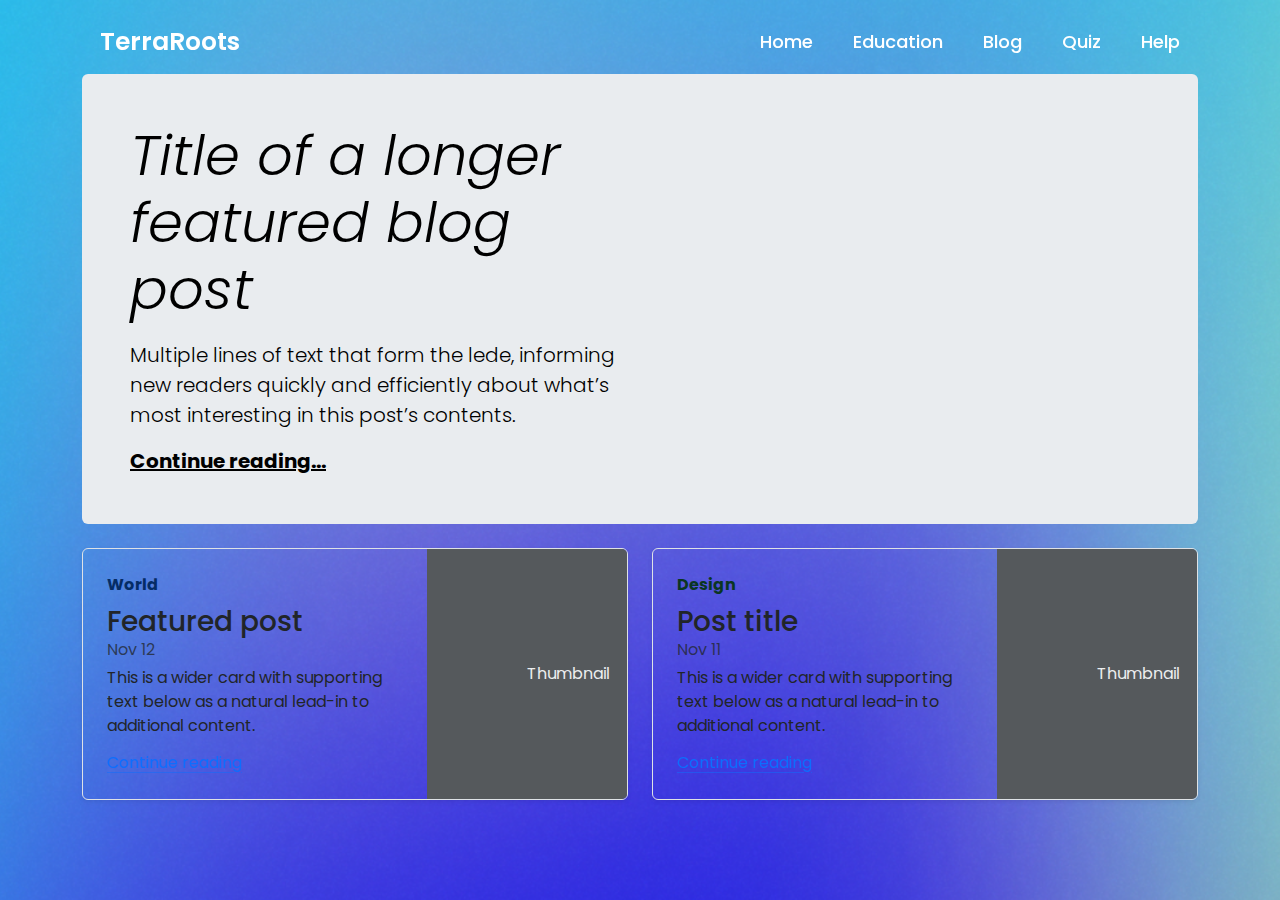
==== public/blog.html @ dcba105f "Foundation stone" ====
<!DOCTYPE html>
<html lang="en">
<head>
    <meta charset="UTF-8">
    <meta name="viewport" content="width=device-width, initial-scale=1.0">
    <title>Blog</title>
    <link rel="stylesheet" href="../styles.css">
    <link href="https://cdn.jsdelivr.net/npm/bootstrap@5.3.3/dist/css/bootstrap.min.css" rel="stylesheet" integrity="sha384-QWTKZyjpPEjISv5WaRU9OFeRpok6YctnYmDr5pNlyT2bRjXh0JMhjY6hW+ALEwIH" crossorigin="anonymous">
</head>
<body>

    <header class="header">
        <a href="../index.html" class="logo">TerraRoots</a>
    
        <nav class="navbar">
          <a href="./public/history.html">Home</a>
            <a href="./public/geo.html">Education</a>
            <a href="./public/blog.html">Blog</a>
            <a href="./public/dp.html">Quiz</a>
            <a href="./public/dp.html">Help</a>
          
        </nav>
        <img class="menu" src="./images/menu.png" alt="">
    
        <div class="dropdown">
            <a href="./public/history.html">Home</a>
            <a href="./public/geo.html">Education</a>
            <a href="./public/eco.html">Blog</a>
            <a href="./public/dp.html">Quiz</a>
            <a href="./public/dp.html">Help</a>
        </div>
      </header>
<div style="display: inline-block; height: 10px; width: fit-content;"></div>
    <main class="container">
        <div class="p-4 p-md-5 mb-4 rounded text-body-emphasis bg-body-secondary">
          <div class="col-lg-6 px-0">
            <h1 class="display-4 fst-italic">Title of a longer featured blog post</h1>
            <p class="lead my-3">Multiple lines of text that form the lede, informing new readers quickly and efficiently about what’s most interesting in this post’s contents.</p>
            <p class="lead mb-0"><a href="#" class="text-body-emphasis fw-bold">Continue reading...</a></p>
          </div>
        </div>
      
        <div class="row mb-2">
          <div class="col-md-6">
            <div class="row g-0 border rounded overflow-hidden flex-md-row mb-4 shadow-sm h-md-250 position-relative">
              <div class="col p-4 d-flex flex-column position-static">
                <strong class="d-inline-block mb-2 text-primary-emphasis">World</strong>
                <h3 class="mb-0">Featured post</h3>
                <div class="mb-1 text-body-secondary">Nov 12</div>
                <p class="card-text mb-auto">This is a wider card with supporting text below as a natural lead-in to additional content.</p>
                <a href="#" class="icon-link gap-1 icon-link-hover stretched-link">
                  Continue reading
                  <svg class="bi"><use xlink:href="#chevron-right"></use></svg>
                </a>
              </div>
              <div class="col-auto d-none d-lg-block">
                <svg class="bd-placeholder-img" width="200" height="250" xmlns="http://www.w3.org/2000/svg" role="img" aria-label="Placeholder: Thumbnail" preserveAspectRatio="xMidYMid slice" focusable="false"><title>Placeholder</title><rect width="100%" height="100%" fill="#55595c"></rect><text x="50%" y="50%" fill="#eceeef" dy=".3em">Thumbnail</text></svg>
              </div>
            </div>
          </div>
          <div class="col-md-6">
            <div class="row g-0 border rounded overflow-hidden flex-md-row mb-4 shadow-sm h-md-250 position-relative">
              <div class="col p-4 d-flex flex-column position-static">
                <strong class="d-inline-block mb-2 text-success-emphasis">Design</strong>
                <h3 class="mb-0">Post title</h3>
                <div class="mb-1 text-body-secondary">Nov 11</div>
                <p class="mb-auto">This is a wider card with supporting text below as a natural lead-in to additional content.</p>
                <a href="#" class="icon-link gap-1 icon-link-hover stretched-link">
                  Continue reading
                  <svg class="bi"><use xlink:href="#chevron-right"></use></svg>
                </a>
              </div>
              <div class="col-auto d-none d-lg-block">
                <svg class="bd-placeholder-img" width="200" height="250" xmlns="http://www.w3.org/2000/svg" role="img" aria-label="Placeholder: Thumbnail" preserveAspectRatio="xMidYMid slice" focusable="false"><title>Placeholder</title><rect width="100%" height="100%" fill="#55595c"></rect><text x="50%" y="50%" fill="#eceeef" dy=".3em">Thumbnail</text></svg>
              </div>
            </div>
          </div>
        </div>
      
        <div class="row g-5">
          <div class="col-md-8">
            <h3 class="pb-4 mb-4 fst-italic border-bottom">
              From the Firehose
            </h3>
      
            <article class="blog-post">
              <h2 class="display-5 link-body-emphasis mb-1">Sample blog post</h2>
              <p class="blog-post-meta">January 1, 2021 by <a href="#">Mark</a></p>
      
              <p>This blog post shows a few different types of content that’s supported and styled with Bootstrap. Basic typography, lists, tables, images, code, and more are all supported as expected.</p>
              <hr>
              <p>This is some additional paragraph placeholder content. It has been written to fill the available space and show how a longer snippet of text affects the surrounding content. We'll repeat it often to keep the demonstration flowing, so be on the lookout for this exact same string of text.</p>
              <h2>Blockquotes</h2>
              <p>This is an example blockquote in action:</p>
              <blockquote class="blockquote">
                <p>Quoted text goes here.</p>
              </blockquote>
              <p>This is some additional paragraph placeholder content. It has been written to fill the available space and show how a longer snippet of text affects the surrounding content. We'll repeat it often to keep the demonstration flowing, so be on the lookout for this exact same string of text.</p>
              <h3>Example lists</h3>
              <p>This is some additional paragraph placeholder content. It's a slightly shorter version of the other highly repetitive body text used throughout. This is an example unordered list:</p>
              <ul>
                <li>First list item</li>
                <li>Second list item with a longer description</li>
                <li>Third list item to close it out</li>
              </ul>
              <p>And this is an ordered list:</p>
              <ol>
                <li>First list item</li>
                <li>Second list item with a longer description</li>
                <li>Third list item to close it out</li>
              </ol>
              <p>And this is a definition list:</p>
              <dl>
                <dt>HyperText Markup Language (HTML)</dt>
                <dd>The language used to describe and define the content of a Web page</dd>
                <dt>Cascading Style Sheets (CSS)</dt>
                <dd>Used to describe the appearance of Web content</dd>
                <dt>JavaScript (JS)</dt>
                <dd>The programming language used to build advanced Web sites and applications</dd>
              </dl>
              <h2>Inline HTML elements</h2>
              <p>HTML defines a long list of available inline tags, a complete list of which can be found on the <a href="https://developer.mozilla.org/en-US/docs/Web/HTML/Element">Mozilla Developer Network</a>.</p>
              <ul>
                <li><strong>To bold text</strong>, use <code class="language-plaintext highlighter-rouge">&lt;strong&gt;</code>.</li>
                <li><em>To italicize text</em>, use <code class="language-plaintext highlighter-rouge">&lt;em&gt;</code>.</li>
                <li>Abbreviations, like <abbr title="HyperText Markup Language">HTML</abbr> should use <code class="language-plaintext highlighter-rouge">&lt;abbr&gt;</code>, with an optional <code class="language-plaintext highlighter-rouge">title</code> attribute for the full phrase.</li>
                <li>Citations, like <cite>— Mark Otto</cite>, should use <code class="language-plaintext highlighter-rouge">&lt;cite&gt;</code>.</li>
                <li><del>Deleted</del> text should use <code class="language-plaintext highlighter-rouge">&lt;del&gt;</code> and <ins>inserted</ins> text should use <code class="language-plaintext highlighter-rouge">&lt;ins&gt;</code>.</li>
                <li>Superscript <sup>text</sup> uses <code class="language-plaintext highlighter-rouge">&lt;sup&gt;</code> and subscript <sub>text</sub> uses <code class="language-plaintext highlighter-rouge">&lt;sub&gt;</code>.</li>
              </ul>
              <p>Most of these elements are styled by browsers with few modifications on our part.</p>
              <h2>Heading</h2>
              <p>This is some additional paragraph placeholder content. It has been written to fill the available space and show how a longer snippet of text affects the surrounding content. We'll repeat it often to keep the demonstration flowing, so be on the lookout for this exact same string of text.</p>
              <h3>Sub-heading</h3>
              <p>This is some additional paragraph placeholder content. It has been written to fill the available space and show how a longer snippet of text affects the surrounding content. We'll repeat it often to keep the demonstration flowing, so be on the lookout for this exact same string of text.</p>
              <pre><code>Example code block</code></pre>
              <p>This is some additional paragraph placeholder content. It's a slightly shorter version of the other highly repetitive body text used throughout.</p>
            </article>
      
            <article class="blog-post">
              <h2 class="display-5 link-body-emphasis mb-1">Another blog post</h2>
              <p class="blog-post-meta">December 23, 2020 by <a href="#">Jacob</a></p>
      
              <p>This is some additional paragraph placeholder content. It has been written to fill the available space and show how a longer snippet of text affects the surrounding content. We'll repeat it often to keep the demonstration flowing, so be on the lookout for this exact same string of text.</p>
              <blockquote>
                <p>Longer quote goes here, maybe with some <strong>emphasized text</strong> in the middle of it.</p>
              </blockquote>
              <p>This is some additional paragraph placeholder content. It has been written to fill the available space and show how a longer snippet of text affects the surrounding content. We'll repeat it often to keep the demonstration flowing, so be on the lookout for this exact same string of text.</p>
              <h3>Example table</h3>
              <p>And don't forget about tables in these posts:</p>
              <table class="table">
                <thead>
                  <tr>
                    <th>Name</th>
                    <th>Upvotes</th>
                    <th>Downvotes</th>
                  </tr>
                </thead>
                <tbody>
                  <tr>
                    <td>Alice</td>
                    <td>10</td>
                    <td>11</td>
                  </tr>
                  <tr>
                    <td>Bob</td>
                    <td>4</td>
                    <td>3</td>
                  </tr>
                  <tr>
                    <td>Charlie</td>
                    <td>7</td>
                    <td>9</td>
                  </tr>
                </tbody>
                <tfoot>
                  <tr>
                    <td>Totals</td>
                    <td>21</td>
                    <td>23</td>
                  </tr>
                </tfoot>
              </table>
      
              <p>This is some additional paragraph placeholder content. It's a slightly shorter version of the other highly repetitive body text used throughout.</p>
            </article>
      
            <article class="blog-post">
              <h2 class="display-5 link-body-emphasis mb-1">New feature</h2>
              <p class="blog-post-meta">December 14, 2020 by <a href="#">Chris</a></p>
      
              <p>This is some additional paragraph placeholder content. It has been written to fill the available space and show how a longer snippet of text affects the surrounding content. We'll repeat it often to keep the demonstration flowing, so be on the lookout for this exact same string of text.</p>
              <ul>
                <li>First list item</li>
                <li>Second list item with a longer description</li>
                <li>Third list item to close it out</li>
              </ul>
              <p>This is some additional paragraph placeholder content. It's a slightly shorter version of the other highly repetitive body text used throughout.</p>
            </article>
      
            <nav class="blog-pagination" aria-label="Pagination">
              <a class="btn btn-outline-primary rounded-pill" href="#">Older</a>
              <a class="btn btn-outline-secondary rounded-pill disabled" aria-disabled="true">Newer</a>
            </nav>
      
          </div>
      
          <div class="col-md-4">
            <div class="position-sticky" style="top: 2rem;">
              <div class="p-4 mb-3 bg-body-tertiary rounded">
                <h4 class="fst-italic">About</h4>
                <p class="mb-0">Customize this section to tell your visitors a little bit about your publication, writers, content, or something else entirely. Totally up to you.</p>
              </div>
      
              <div>
                <h4 class="fst-italic">Recent posts</h4>
                <ul class="list-unstyled">
                  <li>
                    <a class="d-flex flex-column flex-lg-row gap-3 align-items-start align-items-lg-center py-3 link-body-emphasis text-decoration-none border-top" href="#">
                      <svg class="bd-placeholder-img" width="100%" height="96" xmlns="http://www.w3.org/2000/svg" aria-hidden="true" preserveAspectRatio="xMidYMid slice" focusable="false"><rect width="100%" height="100%" fill="#777"></rect></svg>
                      <div class="col-lg-8">
                        <h6 class="mb-0">Example blog post title</h6>
                        <small class="text-body-secondary">January 15, 2024</small>
                      </div>
                    </a>
                  </li>
                  <li>
                    <a class="d-flex flex-column flex-lg-row gap-3 align-items-start align-items-lg-center py-3 link-body-emphasis text-decoration-none border-top" href="#">
                      <svg class="bd-placeholder-img" width="100%" height="96" xmlns="http://www.w3.org/2000/svg" aria-hidden="true" preserveAspectRatio="xMidYMid slice" focusable="false"><rect width="100%" height="100%" fill="#777"></rect></svg>
                      <div class="col-lg-8">
                        <h6 class="mb-0">This is another blog post title</h6>
                        <small class="text-body-secondary">January 14, 2024</small>
                      </div>
                    </a>
                  </li>
                  <li>
                    <a class="d-flex flex-column flex-lg-row gap-3 align-items-start align-items-lg-center py-3 link-body-emphasis text-decoration-none border-top" href="#">
                      <svg class="bd-placeholder-img" width="100%" height="96" xmlns="http://www.w3.org/2000/svg" aria-hidden="true" preserveAspectRatio="xMidYMid slice" focusable="false"><rect width="100%" height="100%" fill="#777"></rect></svg>
                      <div class="col-lg-8">
                        <h6 class="mb-0">Longer blog post title: This one has multiple lines!</h6>
                        <small class="text-body-secondary">January 13, 2024</small>
                      </div>
                    </a>
                  </li>
                </ul>
              </div>
      
              <div class="p-4">
                <h4 class="fst-italic">Archives</h4>
                <ol class="list-unstyled mb-0">
                  <li><a href="#">March 2021</a></li>
                  <li><a href="#">February 2021</a></li>
                  <li><a href="#">January 2021</a></li>
                  <li><a href="#">December 2020</a></li>
                  <li><a href="#">November 2020</a></li>
                  <li><a href="#">October 2020</a></li>
                  <li><a href="#">September 2020</a></li>
                  <li><a href="#">August 2020</a></li>
                  <li><a href="#">July 2020</a></li>
                  <li><a href="#">June 2020</a></li>
                  <li><a href="#">May 2020</a></li>
                  <li><a href="#">April 2020</a></li>
                </ol>
              </div>
      
              <div class="p-4">
                <h4 class="fst-italic">Elsewhere</h4>
                <ol class="list-unstyled">
                  <li><a href="#">GitHub</a></li>
                  <li><a href="#">Twitter</a></li>
                  <li><a href="#">Facebook</a></li>
                </ol>
              </div>
            </div>
          </div>
        </div>
      
      </main>

      <script src="https://cdn.jsdelivr.net/npm/bootstrap@5.3.3/dist/js/bootstrap.bundle.min.js" integrity="sha384-YvpcrYf0tY3lHB60NNkmXc5s9fDVZLESaAA55NDzOxhy9GkcIdslK1eN7N6jIeHz" crossorigin="anonymous"></script>
    
</body>
</html>
---- styles.css ----
@import url('https://fonts.googleapis.com/css2?family=Poppins:wght@600&display=swap');


*{
    margin: 0;
    padding: 0;
    box-sizing: border-box;
    font-family: "Poppins", sans-serif;
}

body{
    min-height: 100vh;
    background: url('./images/home.png') no-repeat;
    background-size: cover;
    background-position: center;
}

.header{
    position: fixed;
    top: 0;
    left: 0;
    width: 100%;
    padding: 20px 100px;
    background: transparent;
    display: flex;
    justify-content: space-between;
    align-items: center;
    z-index: 100;
    border-bottom-left-radius: 10px;
    border-bottom-right-radius: 10px;
}

.logo{
    font-family: "Poppins", sans-serif;
    font-weight: 600;
    font-size: 25px;
    color: white;
    text-decoration: none;
    margin-left: 0;
}

.navbar a{
    position: relative;
    font-size: 18px;
    color: white;
    font-weight: 500;
    text-decoration: none;
    margin-left: 40px;
}

.navbar a::before{
    content: '';
    position: absolute;
    top: 100%;
    left: 0;
    width: 0;
    height: 2px;
    background: white;
    transition: .3s;
}

.navbar a:hover::before{
    width: 100%;
}

.menu{
    width: 50px;
    margin-right: -30px;
    display: none;
    cursor: pointer;
}

.dropdown{
    display: none;
    position: absolute;
    right: 2rem;
    top: 70px;
    height: 0;
    width: 250px;
    background: rgba(255, 255, 255, 0.123);
    border-radius: 15px;
    backdrop-filter: blur(15px);
    overflow: hidden;
    transition: height .2s cubic-bezier(0.175, 0.885, 0.32, 1.275);
}
.dropdown.open{
    height: 150px;
}

.dropdown a{
    display: block;
    position: relative;
    font-size: 18px;
    color: white;
    font-weight: 500;
    text-decoration: none;
    margin-right: 20px;
    margin-top: 3px;
    margin-bottom: 3px;
    text-align: right;
}


/* Responsiveness */

@media (max-width: 1040px){
    .navbar a{
        display: none;
    }
    .logo{
        margin-left: 0px;
    }
    .menu{
        display: flex;
    }
    .dropdown{
        display: block;
    }

}

.container{
    scroll-snap-type: y mandatory;
    overflow-y: scroll;
    height: 84vh;
    overflow: auto; /* Allows scrolling */
    scrollbar-width: none; /* For Firefox */
    margin-top: 50px;
    position: relative;
}

section{
    height: 84vh;
    display: flex;
    scroll-snap-align: start;
    overflow: auto; /* Allows scrolling */
}
.HeroSec{
    justify-content: center;
    align-items: center;
}

body::-webkit-scrollbar {
    display: none; /* For Chrome, Safari, and Opera */
}

.earth{
    height: 100%;
    width: fit-content;
    position: absolute;
}
.textOverlay {
    position: absolute;
    top: 50%;
    left: 50%;
    transform: translate(-50%, -50%);
    text-align: center;
    font-size: 40px;
    color: white;
}
.heroTitle{
    background-color: rgba(0, 0, 0, 0.5); /* Optional: Add background color with transparency for better readability */
    border-radius: 5px; /* Optional: Rounded corners */
}

.features{
    color: white;
    font-size: 30px;
    display: block;
}

.experts{
    margin-top: 20px;
    display: flex;
    justify-content: center;
}

.transparent {
    background-color: transparent;
}

.opaque {
    background-color: rgba(0, 0, 0, 0.788);
}
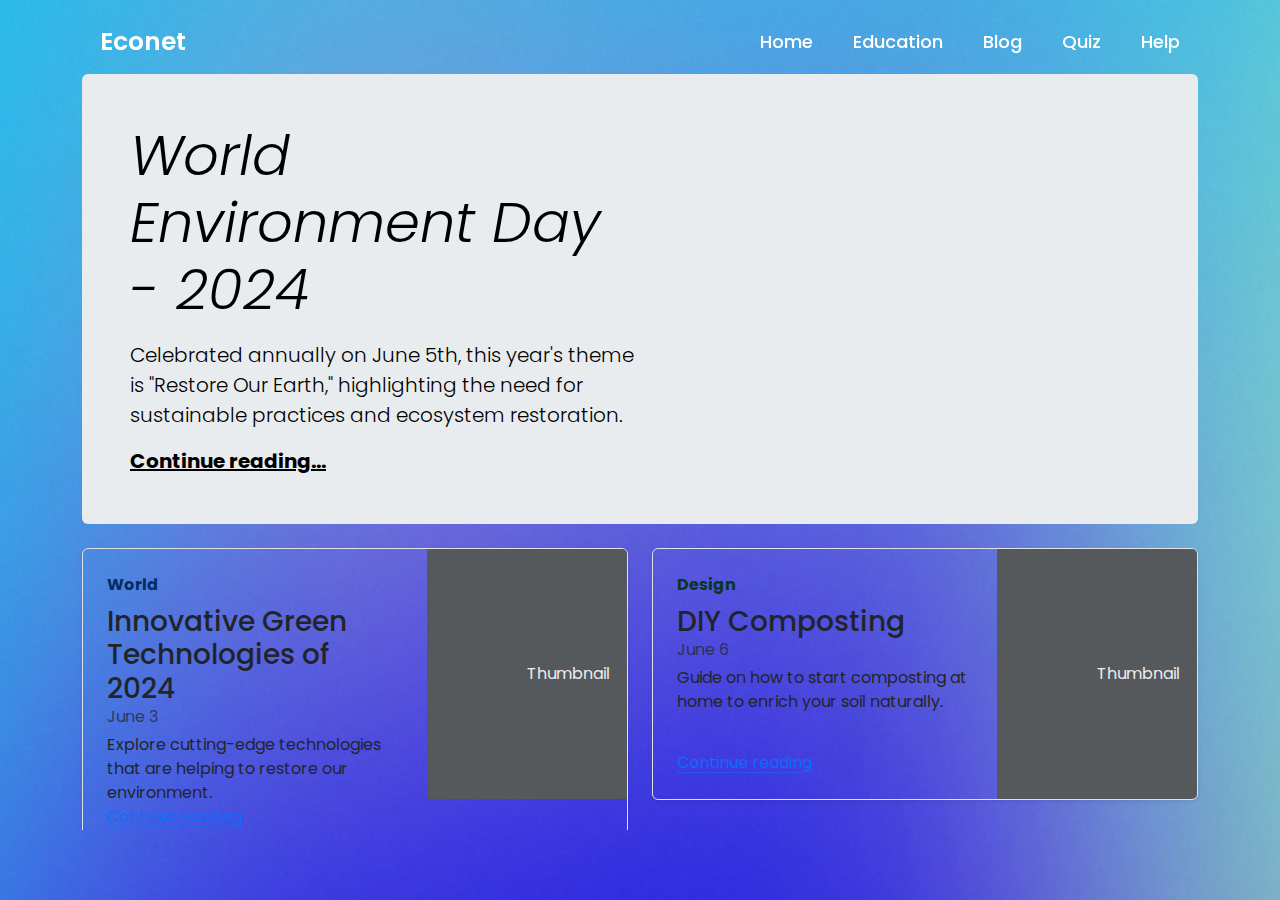
==== commit eb40c035: "major changes" ====
--- a/public/blog.html
+++ b/public/blog.html
@@ -9,15 +9,15 @@
 </head>
 <body>
 
-    <header class="header">
-        <a href="../index.html" class="logo">TerraRoots</a>
-    
-        <nav class="navbar">
-          <a href="./public/history.html">Home</a>
-            <a href="./public/geo.html">Education</a>
-            <a href="./public/blog.html">Blog</a>
-            <a href="./public/dp.html">Quiz</a>
-            <a href="./public/dp.html">Help</a>
+  <header class="header">
+    <a href="../index.html" class="logo">Econet</a>
+
+    <nav class="navbar">
+      <a href="./home.html">Home</a>
+        <a href="./education.html">Education</a>
+        <a href="./blog.html">Blog</a>
+        <a href="#">Quiz</a>
+        <a href="#">Help</a>
           
         </nav>
         <img class="menu" src="./images/menu.png" alt="">
@@ -34,8 +34,8 @@
     <main class="container">
         <div class="p-4 p-md-5 mb-4 rounded text-body-emphasis bg-body-secondary">
           <div class="col-lg-6 px-0">
-            <h1 class="display-4 fst-italic">Title of a longer featured blog post</h1>
-            <p class="lead my-3">Multiple lines of text that form the lede, informing new readers quickly and efficiently about what’s most interesting in this post’s contents.</p>
+            <h1 class="display-4 fst-italic">World Environment Day - 2024</h1>
+            <p class="lead my-3">Celebrated annually on June 5th,  this year's theme is "Restore Our Earth," highlighting the need for sustainable practices and ecosystem restoration.</p>
             <p class="lead mb-0"><a href="#" class="text-body-emphasis fw-bold">Continue reading...</a></p>
           </div>
         </div>
@@ -45,9 +45,9 @@
             <div class="row g-0 border rounded overflow-hidden flex-md-row mb-4 shadow-sm h-md-250 position-relative">
               <div class="col p-4 d-flex flex-column position-static">
                 <strong class="d-inline-block mb-2 text-primary-emphasis">World</strong>
-                <h3 class="mb-0">Featured post</h3>
-                <div class="mb-1 text-body-secondary">Nov 12</div>
-                <p class="card-text mb-auto">This is a wider card with supporting text below as a natural lead-in to additional content.</p>
+                <h3 class="mb-0">Innovative Green Technologies of 2024</h3>
+                <div class="mb-1 text-body-secondary">June 3</div>
+                <p class="card-text mb-auto">Explore cutting-edge technologies that are helping to restore our environment.</p>
                 <a href="#" class="icon-link gap-1 icon-link-hover stretched-link">
                   Continue reading
                   <svg class="bi"><use xlink:href="#chevron-right"></use></svg>
@@ -62,9 +62,9 @@
             <div class="row g-0 border rounded overflow-hidden flex-md-row mb-4 shadow-sm h-md-250 position-relative">
               <div class="col p-4 d-flex flex-column position-static">
                 <strong class="d-inline-block mb-2 text-success-emphasis">Design</strong>
-                <h3 class="mb-0">Post title</h3>
-                <div class="mb-1 text-body-secondary">Nov 11</div>
-                <p class="mb-auto">This is a wider card with supporting text below as a natural lead-in to additional content.</p>
+                <h3 class="mb-0">DIY Composting</h3>
+                <div class="mb-1 text-body-secondary">June 6</div>
+                <p class="mb-auto">Guide on how to start composting at home to enrich your soil naturally.</p>
                 <a href="#" class="icon-link gap-1 icon-link-hover stretched-link">
                   Continue reading
                   <svg class="bi"><use xlink:href="#chevron-right"></use></svg>
@@ -84,119 +84,115 @@
             </h3>
       
             <article class="blog-post">
-              <h2 class="display-5 link-body-emphasis mb-1">Sample blog post</h2>
+              <h2 class="display-5 link-body-emphasis mb-1">Our Land, Our Future</h2>
               <p class="blog-post-meta">January 1, 2021 by <a href="#">Mark</a></p>
-      
-              <p>This blog post shows a few different types of content that’s supported and styled with Bootstrap. Basic typography, lists, tables, images, code, and more are all supported as expected.</p>
+              
+              <p>The Vital Role of Soil Health in Securing Tomorrow</p>
               <hr>
-              <p>This is some additional paragraph placeholder content. It has been written to fill the available space and show how a longer snippet of text affects the surrounding content. We'll repeat it often to keep the demonstration flowing, so be on the lookout for this exact same string of text.</p>
-              <h2>Blockquotes</h2>
-              <p>This is an example blockquote in action:</p>
-              <blockquote class="blockquote">
-                <p>Quoted text goes here.</p>
+              <p>As we celebrate World Environment Day, it's crucial to reflect on the theme "Restore Our Earth." Central to this mission is recognizing the fundamental role that soil health plays in securing a sustainable and thriving future for our planet. Our land is not just the ground beneath our feet; it is the foundation of our ecosystems, agriculture, and ultimately, our survival. Hence, "Our Land, Our Future" serves as a poignant reminder of our responsibility to restore and maintain soil health for future generations.</p>
+              <h2>Understanding Soil Health</h2>
+              <p>Healthy soil is teeming with life. It is a complex ecosystem composed of minerals, organic matter, water, air, and a vast array of organisms, from bacteria and fungi to insects and earthworms. This dynamic mix supports plant growth, stores carbon, filters water, and provides the foundation for biodiversity. When soil is healthy, it can better withstand the impacts of climate change, such as extreme weather events, and continue to support agricultural productivity.</p>
+              <h2>The Threats to Our Soil</h2>
+              <p>Unfortunately, soil health is under threat from a variety of human activities. Industrial agriculture, deforestation, urbanization, and pollution have led to widespread soil degradation. This degradation manifests as erosion, loss of organic matter, compaction, and contamination, which collectively reduce the soil's ability to perform its essential functions.</p>
+              <h2>The Importance of Soil Restoration</h2>
+              <p>Restoring soil health is critical for several reasons:</p>
+              <ul>
+                <li><strong>Food Security:</strong> Healthy soil is the cornerstone of sustainable agriculture. It supports higher crop yields and reduces the need for chemical fertilizers and pesticides, which can harm the environment.</li>
+                <li><strong>Climate Change Mitigation:</strong> Soil acts as a significant carbon sink. By adopting practices that enhance soil health, such as no-till farming and cover cropping, we can sequester carbon and help mitigate the impacts of climate change.</li>
+                <li><strong>Water Management:</strong> Healthy soil improves water infiltration and retention, reducing the risk of floods and droughts. It also filters pollutants, ensuring cleaner water supplies.</li>
+                <li><strong>Biodiversity:</strong> Soil is a habitat for countless organisms, and healthy soil supports plant diversity, which in turn supports broader ecosystem diversity.</li>
+              </ul>
+              <h2>How You Can Help Restore Our Land</h2>
+              <p>There are several ways you can contribute to soil restoration:</p>
+              <ul>
+                <li><strong>Composting:</strong> Start composting kitchen and garden waste. Compost adds vital organic matter to the soil, improving its structure and fertility.</li>
+                <li><strong>Plant Cover Crops:</strong> If you have a garden, consider planting cover crops during the off-season. These plants protect the soil from erosion, add organic matter, and improve soil health.</li>
+                <li><strong>Reduce Chemical Use:</strong> Limit the use of chemical fertilizers and pesticides. Opt for organic alternatives that support soil health.</li>
+                <li><strong>Practice No-Till Gardening:</strong> No-till methods preserve soil structure and protect the myriad organisms that live in the soil.</li>
+                <li><strong>Support Sustainable Agriculture:</strong> Purchase food from local farmers who use sustainable practices. This supports the broader adoption of soil-friendly agricultural techniques.</li>
+                <li><strong>Educate and Advocate:</strong> Raise awareness about the importance of soil health in your community. Advocate for policies that support sustainable land use and soil conservation.</li>
+              </ul>
+              <h2>A Collective Responsibility</h2>
+              <p>Restoring our soil is not just a task for farmers and scientists; it is a collective responsibility that requires action from all sectors of society. Governments, businesses, communities, and individuals must work together to implement and support soil-friendly practices.</p>
+              <h2>Conclusion</h2>
+              <p>On this World Environment Day, let's commit to protecting and restoring our land for the sake of our future. Healthy soil is the bedrock of a healthy planet, and by prioritizing soil health, we can ensure that our land remains fertile and productive for generations to come.</p>
+              <p>Remember, our land is our future. By nurturing it today, we are securing a better tomorrow for all. Let's make "Restore Our Earth" not just a theme but a call to action that resonates through every aspect of our lives.</p>
+            </article>
+            
+      
+            <article class="blog-post">
+              <h2 class="display-5 link-body-emphasis mb-1">The Hidden World Beneath Our Feet: Exploring Soil Microorganisms</h2>
+              <p class="blog-post-meta">June 21, 2024 by <a href="#">ChatGPT</a></p>
+            
+              <p>Soil, often overlooked, harbors a bustling community of microorganisms that play a crucial role in ecosystem health. These tiny organisms, including bacteria, fungi, and archaea, form intricate networks underground that support plant growth and nutrient cycling. As we delve deeper into understanding soil microbiology, we uncover a world teeming with life and interconnectedness.</p>
+              
+              <blockquote>
+                <p>“The diversity of soil microorganisms is astounding. Each gram of soil can contain thousands of different species, all working together in a complex web of interactions.”</p>
               </blockquote>
-              <p>This is some additional paragraph placeholder content. It has been written to fill the available space and show how a longer snippet of text affects the surrounding content. We'll repeat it often to keep the demonstration flowing, so be on the lookout for this exact same string of text.</p>
-              <h3>Example lists</h3>
-              <p>This is some additional paragraph placeholder content. It's a slightly shorter version of the other highly repetitive body text used throughout. This is an example unordered list:</p>
-              <ul>
-                <li>First list item</li>
-                <li>Second list item with a longer description</li>
-                <li>Third list item to close it out</li>
-              </ul>
-              <p>And this is an ordered list:</p>
-              <ol>
-                <li>First list item</li>
-                <li>Second list item with a longer description</li>
-                <li>Third list item to close it out</li>
-              </ol>
-              <p>And this is a definition list:</p>
-              <dl>
-                <dt>HyperText Markup Language (HTML)</dt>
-                <dd>The language used to describe and define the content of a Web page</dd>
-                <dt>Cascading Style Sheets (CSS)</dt>
-                <dd>Used to describe the appearance of Web content</dd>
-                <dt>JavaScript (JS)</dt>
-                <dd>The programming language used to build advanced Web sites and applications</dd>
-              </dl>
-              <h2>Inline HTML elements</h2>
-              <p>HTML defines a long list of available inline tags, a complete list of which can be found on the <a href="https://developer.mozilla.org/en-US/docs/Web/HTML/Element">Mozilla Developer Network</a>.</p>
-              <ul>
-                <li><strong>To bold text</strong>, use <code class="language-plaintext highlighter-rouge">&lt;strong&gt;</code>.</li>
-                <li><em>To italicize text</em>, use <code class="language-plaintext highlighter-rouge">&lt;em&gt;</code>.</li>
-                <li>Abbreviations, like <abbr title="HyperText Markup Language">HTML</abbr> should use <code class="language-plaintext highlighter-rouge">&lt;abbr&gt;</code>, with an optional <code class="language-plaintext highlighter-rouge">title</code> attribute for the full phrase.</li>
-                <li>Citations, like <cite>— Mark Otto</cite>, should use <code class="language-plaintext highlighter-rouge">&lt;cite&gt;</code>.</li>
-                <li><del>Deleted</del> text should use <code class="language-plaintext highlighter-rouge">&lt;del&gt;</code> and <ins>inserted</ins> text should use <code class="language-plaintext highlighter-rouge">&lt;ins&gt;</code>.</li>
-                <li>Superscript <sup>text</sup> uses <code class="language-plaintext highlighter-rouge">&lt;sup&gt;</code> and subscript <sub>text</sub> uses <code class="language-plaintext highlighter-rouge">&lt;sub&gt;</code>.</li>
-              </ul>
-              <p>Most of these elements are styled by browsers with few modifications on our part.</p>
-              <h2>Heading</h2>
-              <p>This is some additional paragraph placeholder content. It has been written to fill the available space and show how a longer snippet of text affects the surrounding content. We'll repeat it often to keep the demonstration flowing, so be on the lookout for this exact same string of text.</p>
-              <h3>Sub-heading</h3>
-              <p>This is some additional paragraph placeholder content. It has been written to fill the available space and show how a longer snippet of text affects the surrounding content. We'll repeat it often to keep the demonstration flowing, so be on the lookout for this exact same string of text.</p>
-              <pre><code>Example code block</code></pre>
-              <p>This is some additional paragraph placeholder content. It's a slightly shorter version of the other highly repetitive body text used throughout.</p>
-            </article>
-      
-            <article class="blog-post">
-              <h2 class="display-5 link-body-emphasis mb-1">Another blog post</h2>
-              <p class="blog-post-meta">December 23, 2020 by <a href="#">Jacob</a></p>
-      
-              <p>This is some additional paragraph placeholder content. It has been written to fill the available space and show how a longer snippet of text affects the surrounding content. We'll repeat it often to keep the demonstration flowing, so be on the lookout for this exact same string of text.</p>
-              <blockquote>
-                <p>Longer quote goes here, maybe with some <strong>emphasized text</strong> in the middle of it.</p>
-              </blockquote>
-              <p>This is some additional paragraph placeholder content. It has been written to fill the available space and show how a longer snippet of text affects the surrounding content. We'll repeat it often to keep the demonstration flowing, so be on the lookout for this exact same string of text.</p>
-              <h3>Example table</h3>
-              <p>And don't forget about tables in these posts:</p>
+              
+              <p>Recent research has highlighted the importance of these microorganisms in maintaining soil fertility and resilience. They break down organic matter, releasing nutrients that plants can absorb, and contribute to soil structure by producing substances that bind soil particles together.</p>
+              
+              <h3>Exploring Soil Microbial Communities</h3>
+              
+              <p>Scientists use advanced techniques such as DNA sequencing and metagenomics to study soil microbial communities. These methods reveal the diversity and functional capabilities of microorganisms in different soil types and ecosystems.</p>
+              
+              <h3>Land Degradation and Conservation Efforts by some countries</h3>
+              <p>Let's explore some key findings:</p>
+              
               <table class="table">
                 <thead>
                   <tr>
-                    <th>Name</th>
-                    <th>Upvotes</th>
-                    <th>Downvotes</th>
+                    <th>Country</th>
+                    <th>Land Degradation (%)</th>
+                    <th>Conservation Efforts</th>
                   </tr>
                 </thead>
                 <tbody>
                   <tr>
-                    <td>Alice</td>
-                    <td>10</td>
-                    <td>11</td>
-                  </tr>
-                  <tr>
-                    <td>Bob</td>
-                    <td>4</td>
-                    <td>3</td>
-                  </tr>
-                  <tr>
-                    <td>Charlie</td>
-                    <td>7</td>
-                    <td>9</td>
+                    <td>India</td>
+                    <td>29%</td>
+                    <td>Implementation of watershed management programs.</td>
+                  </tr>
+                  <tr>
+                    <td>United States</td>
+                    <td>10%</td>
+                    <td>Adoption of cover cropping and rotational grazing.</td>
+                  </tr>
+                  <tr>
+                    <td>Brazil</td>
+                    <td>17%</td>
+                    <td>Expansion of agroforestry systems in Amazon regions.</td>
                   </tr>
                 </tbody>
                 <tfoot>
                   <tr>
-                    <td>Totals</td>
-                    <td>21</td>
-                    <td>23</td>
+                    <td>Total</td>
+                    <td>56%</td>
+                    <td>Global initiatives include reforestation and soil erosion control.</td>
                   </tr>
                 </tfoot>
               </table>
-      
-              <p>This is some additional paragraph placeholder content. It's a slightly shorter version of the other highly repetitive body text used throughout.</p>
+              
+            
+              <p>These findings underscore the vital role of soil microorganisms in sustaining agricultural productivity and preserving natural ecosystems. By understanding and nurturing these unseen allies, we can promote soil health and contribute to global efforts in sustainable land management.</p>
             </article>
+            
       
             <article class="blog-post">
-              <h2 class="display-5 link-body-emphasis mb-1">New feature</h2>
-              <p class="blog-post-meta">December 14, 2020 by <a href="#">Chris</a></p>
-      
-              <p>This is some additional paragraph placeholder content. It has been written to fill the available space and show how a longer snippet of text affects the surrounding content. We'll repeat it often to keep the demonstration flowing, so be on the lookout for this exact same string of text.</p>
+              <h2 class="display-5 link-body-emphasis mb-1">Conserving Biodiversity: Our Responsibility Towards the Environment</h2>
+              <p class="blog-post-meta">June 21, 2024 by <a href="#">ChatGPT</a></p>
+            
+              <p>Biodiversity, the variety of life on Earth, is fundamental to the health and stability of our planet's ecosystems. As we face unprecedented challenges like climate change and habitat destruction, conserving biodiversity has become more critical than ever. It is not just about protecting species but also about safeguarding essential ecosystem services that support human well-being.</p>
+              
               <ul>
-                <li>First list item</li>
-                <li>Second list item with a longer description</li>
-                <li>Third list item to close it out</li>
+                <li>Enhancing protected areas to preserve endangered species habitats.</li>
+                <li>Supporting sustainable agriculture practices to minimize habitat loss.</li>
+                <li>Advocating for policies that promote wildlife corridors and connectivity.</li>
               </ul>
-              <p>This is some additional paragraph placeholder content. It's a slightly shorter version of the other highly repetitive body text used throughout.</p>
+              
+              <p>Every action we take to conserve biodiversity contributes to the resilience of our natural environments and ensures a sustainable future for generations to come.</p>
             </article>
+            
       
             <nav class="blog-pagination" aria-label="Pagination">
               <a class="btn btn-outline-primary rounded-pill" href="#">Older</a>
@@ -209,41 +205,48 @@
             <div class="position-sticky" style="top: 2rem;">
               <div class="p-4 mb-3 bg-body-tertiary rounded">
                 <h4 class="fst-italic">About</h4>
-                <p class="mb-0">Customize this section to tell your visitors a little bit about your publication, writers, content, or something else entirely. Totally up to you.</p>
-              </div>
+                <p class="mb-0">Explore sustainable practices, conservation efforts, and eco-friendly lifestyles. Join us in protecting our planet for future generations.</p>
+              </div>
+                
+              
       
               <div>
-                <h4 class="fst-italic">Recent posts</h4>
+                <h4 class="fst-italic">Recent Environmental Posts</h4>
                 <ul class="list-unstyled">
                   <li>
                     <a class="d-flex flex-column flex-lg-row gap-3 align-items-start align-items-lg-center py-3 link-body-emphasis text-decoration-none border-top" href="#">
-                      <svg class="bd-placeholder-img" width="100%" height="96" xmlns="http://www.w3.org/2000/svg" aria-hidden="true" preserveAspectRatio="xMidYMid slice" focusable="false"><rect width="100%" height="100%" fill="#777"></rect></svg>
+                      <img class="bd-placeholder-img" width="100%" height="96" src="../images/urban.png" alt="Thumbnail Image" aria-hidden="true" preserveAspectRatio="xMidYMid slice" focusable="false">
                       <div class="col-lg-8">
-                        <h6 class="mb-0">Example blog post title</h6>
-                        <small class="text-body-secondary">January 15, 2024</small>
+                        <h6 class="mb-0">Restoring Urban Green Spaces: A Community Initiative</h6>
+                        <small class="text-body-secondary">June 21, 2024</small>
                       </div>
                     </a>
+                    
                   </li>
                   <li>
                     <a class="d-flex flex-column flex-lg-row gap-3 align-items-start align-items-lg-center py-3 link-body-emphasis text-decoration-none border-top" href="#">
-                      <svg class="bd-placeholder-img" width="100%" height="96" xmlns="http://www.w3.org/2000/svg" aria-hidden="true" preserveAspectRatio="xMidYMid slice" focusable="false"><rect width="100%" height="100%" fill="#777"></rect></svg>
+                      <img class="bd-placeholder-img" width="100%" height="96" src="../images/turtle.png" alt="Thumbnail Image" aria-hidden="true" preserveAspectRatio="xMidYMid slice" focusable="false">
                       <div class="col-lg-8">
-                        <h6 class="mb-0">This is another blog post title</h6>
-                        <small class="text-body-secondary">January 14, 2024</small>
+                        <h6 class="mb-0">The Impact of Plastic Pollution on Marine Ecosystems</h6>
+                        <small class="text-body-secondary">June 20, 2024</small>
                       </div>
+                    </a>
+                    
                     </a>
                   </li>
                   <li>
                     <a class="d-flex flex-column flex-lg-row gap-3 align-items-start align-items-lg-center py-3 link-body-emphasis text-decoration-none border-top" href="#">
-                      <svg class="bd-placeholder-img" width="100%" height="96" xmlns="http://www.w3.org/2000/svg" aria-hidden="true" preserveAspectRatio="xMidYMid slice" focusable="false"><rect width="100%" height="100%" fill="#777"></rect></svg>
+                      <img class="bd-placeholder-img" width="100%" height="96" src="../images/agriculture.png" alt="Thumbnail Image" aria-hidden="true" preserveAspectRatio="xMidYMid slice" focusable="false">
                       <div class="col-lg-8">
-                        <h6 class="mb-0">Longer blog post title: This one has multiple lines!</h6>
-                        <small class="text-body-secondary">January 13, 2024</small>
+                        <h6 class="mb-0">Sustainable Agriculture Practices for Climate Resilience</h6>
+                        <small class="text-body-secondary">June 19, 2024</small>
                       </div>
                     </a>
+
                   </li>
                 </ul>
               </div>
+              
       
               <div class="p-4">
                 <h4 class="fst-italic">Archives</h4>
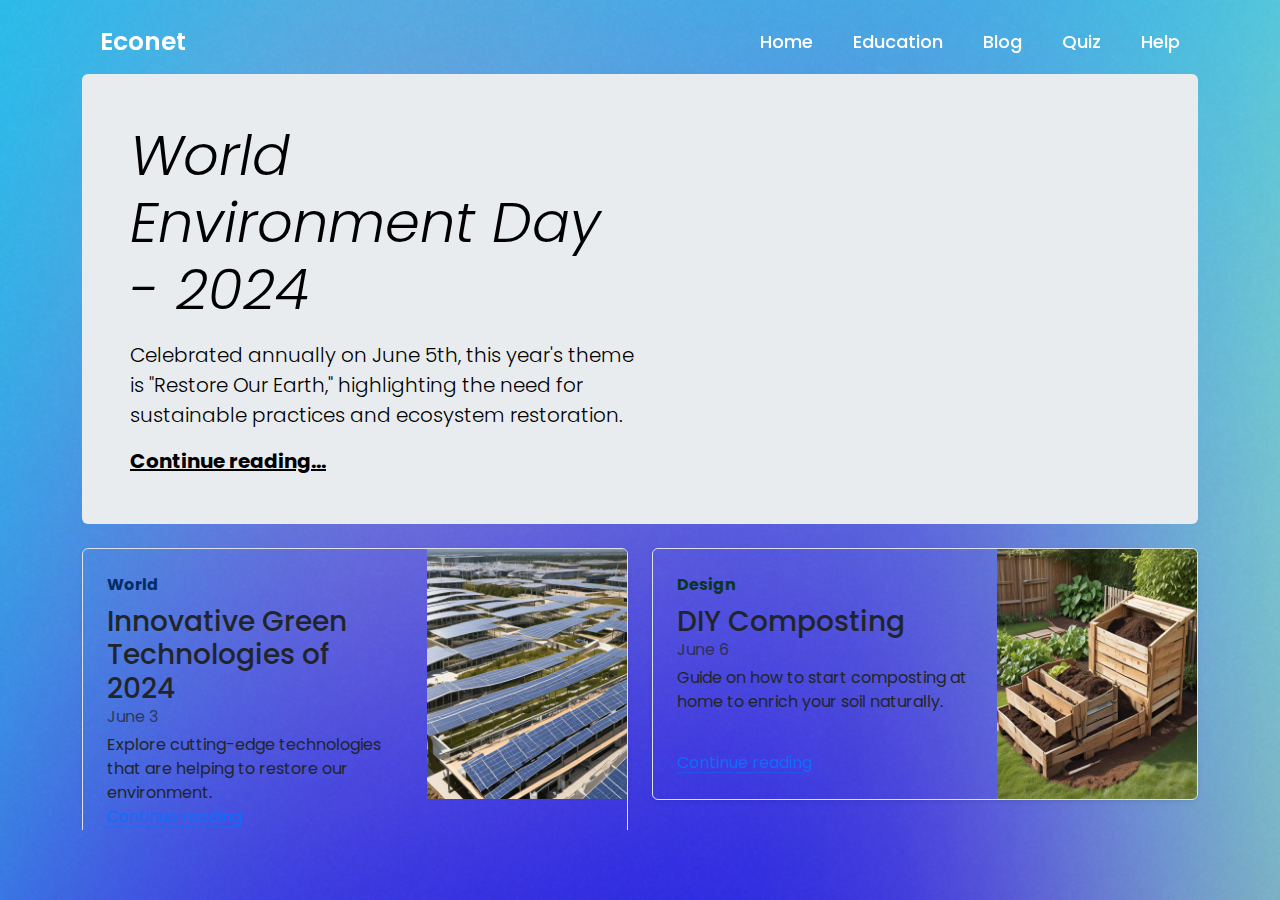
==== commit 85510812: "Major changes in proj" ====
--- a/public/blog.html
+++ b/public/blog.html
@@ -54,8 +54,7 @@
                 </a>
               </div>
               <div class="col-auto d-none d-lg-block">
-                <svg class="bd-placeholder-img" width="200" height="250" xmlns="http://www.w3.org/2000/svg" role="img" aria-label="Placeholder: Thumbnail" preserveAspectRatio="xMidYMid slice" focusable="false"><title>Placeholder</title><rect width="100%" height="100%" fill="#55595c"></rect><text x="50%" y="50%" fill="#eceeef" dy=".3em">Thumbnail</text></svg>
-              </div>
+                <img class="bd-placeholder-img" width="200" height="250" src="../images/Innovative.png" alt="Placeholder: Thumbnail" role="img" aria-label="Placeholder: Thumbnail" preserveAspectRatio="xMidYMid slice" focusable="false">              </div>
             </div>
           </div>
           <div class="col-md-6">
@@ -71,7 +70,7 @@
                 </a>
               </div>
               <div class="col-auto d-none d-lg-block">
-                <svg class="bd-placeholder-img" width="200" height="250" xmlns="http://www.w3.org/2000/svg" role="img" aria-label="Placeholder: Thumbnail" preserveAspectRatio="xMidYMid slice" focusable="false"><title>Placeholder</title><rect width="100%" height="100%" fill="#55595c"></rect><text x="50%" y="50%" fill="#eceeef" dy=".3em">Thumbnail</text></svg>
+                <img class="bd-placeholder-img" width="200" height="250" src="../images/DIY.png" alt="Placeholder: Thumbnail" role="img" aria-label="Placeholder: Thumbnail" preserveAspectRatio="xMidYMid slice" focusable="false">
               </div>
             </div>
           </div>
@@ -80,12 +79,12 @@
         <div class="row g-5">
           <div class="col-md-8">
             <h3 class="pb-4 mb-4 fst-italic border-bottom">
-              From the Firehose
+              
             </h3>
       
             <article class="blog-post">
               <h2 class="display-5 link-body-emphasis mb-1">Our Land, Our Future</h2>
-              <p class="blog-post-meta">January 1, 2021 by <a href="#">Mark</a></p>
+              <p class="blog-post-meta">June 3, 2024 by <a href="#">Arvind Kumar</a></p>
               
               <p>The Vital Role of Soil Health in Securing Tomorrow</p>
               <hr>
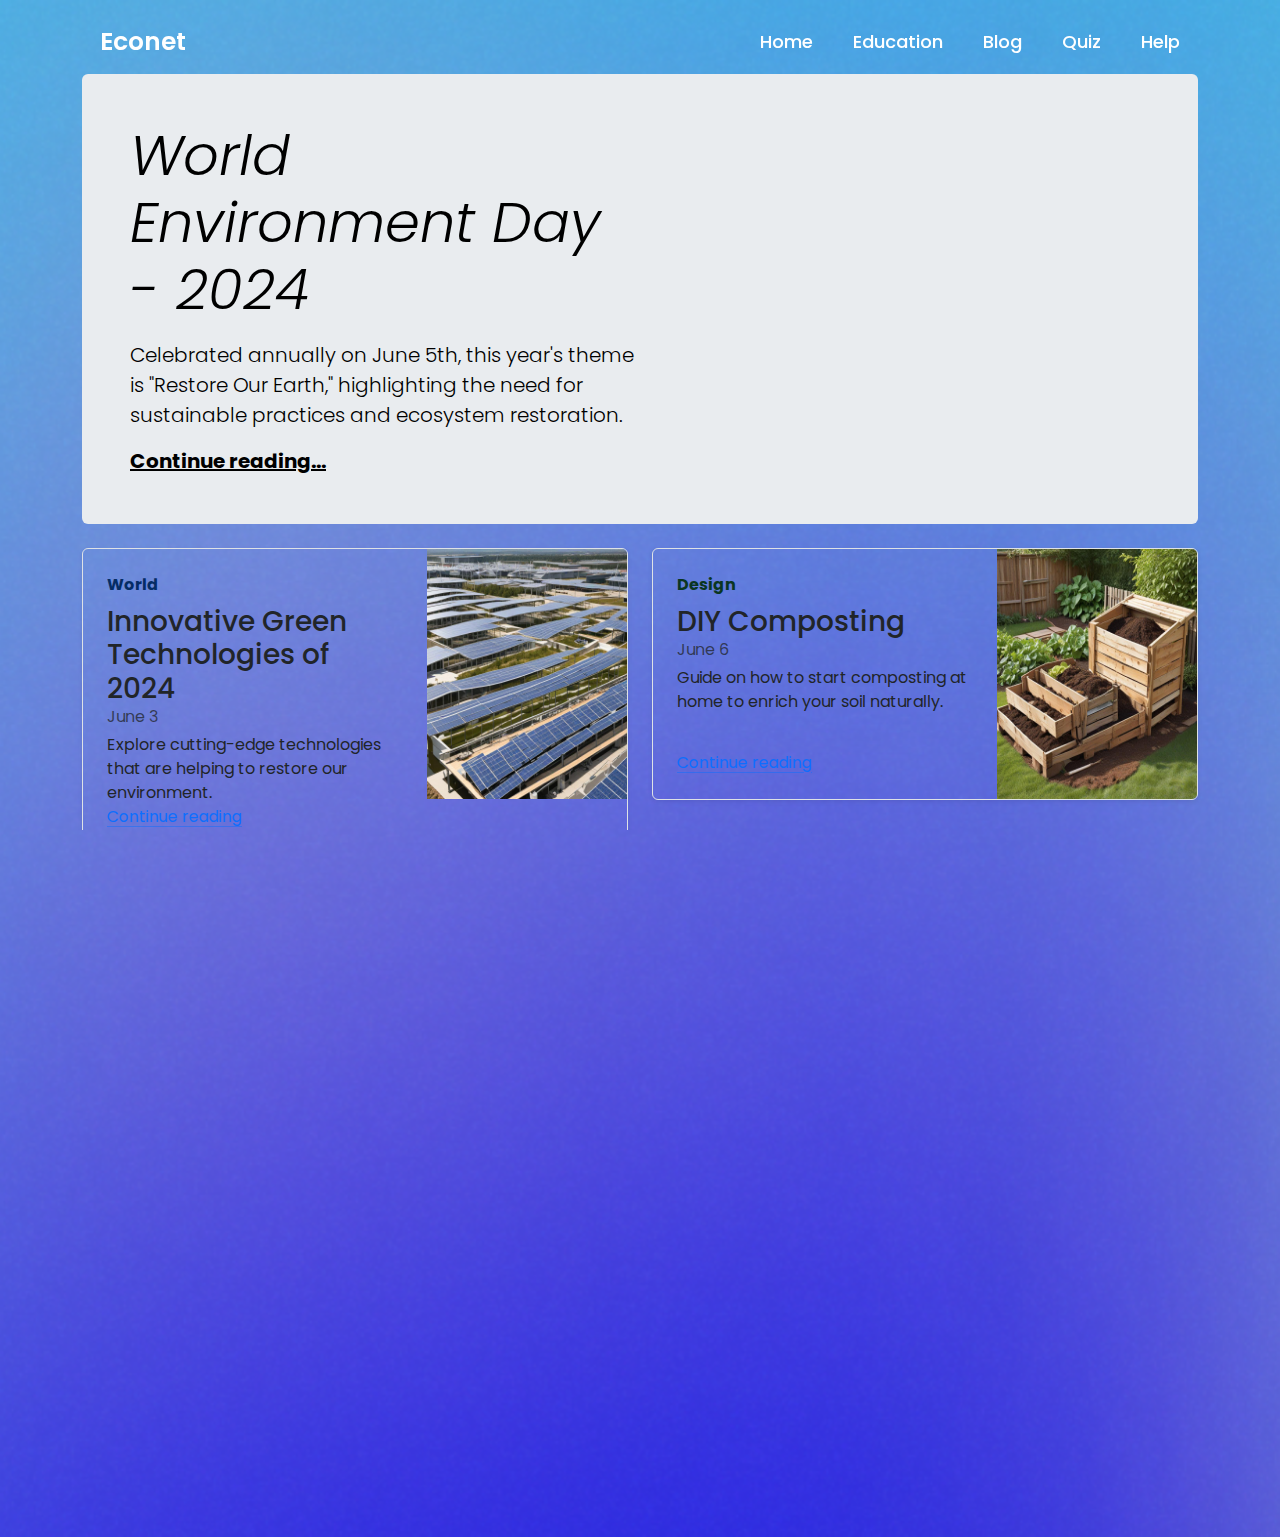
==== commit d231658f: "Chatbot added" ====
--- a/public/blog.html
+++ b/public/blog.html
@@ -20,14 +20,14 @@
         <a href="#">Help</a>
           
         </nav>
-        <img class="menu" src="./images/menu.png" alt="">
+        <img class="menu" src="../images/menu.png" alt="">
     
         <div class="dropdown">
-            <a href="./public/history.html">Home</a>
-            <a href="./public/geo.html">Education</a>
-            <a href="./public/eco.html">Blog</a>
-            <a href="./public/dp.html">Quiz</a>
-            <a href="./public/dp.html">Help</a>
+          <a href="./home.html">Home</a>
+            <a href="./education.html">Education</a>
+            <a href="./blog.html">Blog</a>
+            <a href="./public/#">Quiz</a>
+            <a href="./public/#">Help</a>
         </div>
       </header>
 <div style="display: inline-block; height: 10px; width: fit-content;"></div>
@@ -121,7 +121,7 @@
       
             <article class="blog-post">
               <h2 class="display-5 link-body-emphasis mb-1">The Hidden World Beneath Our Feet: Exploring Soil Microorganisms</h2>
-              <p class="blog-post-meta">June 21, 2024 by <a href="#">ChatGPT</a></p>
+              <p class="blog-post-meta">June 21, 2024 by <a href="#">Kunal Singh</a></p>
             
               <p>Soil, often overlooked, harbors a bustling community of microorganisms that play a crucial role in ecosystem health. These tiny organisms, including bacteria, fungi, and archaea, form intricate networks underground that support plant growth and nutrient cycling. As we delve deeper into understanding soil microbiology, we uncover a world teeming with life and interconnectedness.</p>
               
@@ -179,7 +179,7 @@
       
             <article class="blog-post">
               <h2 class="display-5 link-body-emphasis mb-1">Conserving Biodiversity: Our Responsibility Towards the Environment</h2>
-              <p class="blog-post-meta">June 21, 2024 by <a href="#">ChatGPT</a></p>
+              <p class="blog-post-meta">June 21, 2024 by <a href="#">Dhanush Chaithanya</a></p>
             
               <p>Biodiversity, the variety of life on Earth, is fundamental to the health and stability of our planet's ecosystems. As we face unprecedented challenges like climate change and habitat destruction, conserving biodiversity has become more critical than ever. It is not just about protecting species but also about safeguarding essential ecosystem services that support human well-being.</p>
               
@@ -279,6 +279,35 @@
       
       </main>
 
+      <iframe
+      src="https://www.chatbase.co/chatbot-iframe/uZazR_zmg_k7z9_rU-svu"
+      width="100%"
+      style="height: 100%; min-height: 700px"
+      frameborder="0"
+      ></iframe>
+    
+      <script>
+        window.embeddedChatbotConfig = {
+        chatbotId: "uZazR_zmg_k7z9_rU-svu",
+        domain: "www.chatbase.co"
+        }
+        </script>
+        <script
+        src="https://www.chatbase.co/embed.min.js"
+        chatbotId="uZazR_zmg_k7z9_rU-svu"
+        domain="www.chatbase.co"
+        defer>
+        </script>
+      <script>
+        const toggleBtn = document.querySelector(".menu");
+        const dropdown = document.querySelector(".dropdown");
+        
+        toggleBtn.addEventListener("click", function(){
+          dropdown.classList.toggle("open")
+        });
+    
+      </script>
+
       <script src="https://cdn.jsdelivr.net/npm/bootstrap@5.3.3/dist/js/bootstrap.bundle.min.js" integrity="sha384-YvpcrYf0tY3lHB60NNkmXc5s9fDVZLESaAA55NDzOxhy9GkcIdslK1eN7N6jIeHz" crossorigin="anonymous"></script>
     
 </body>
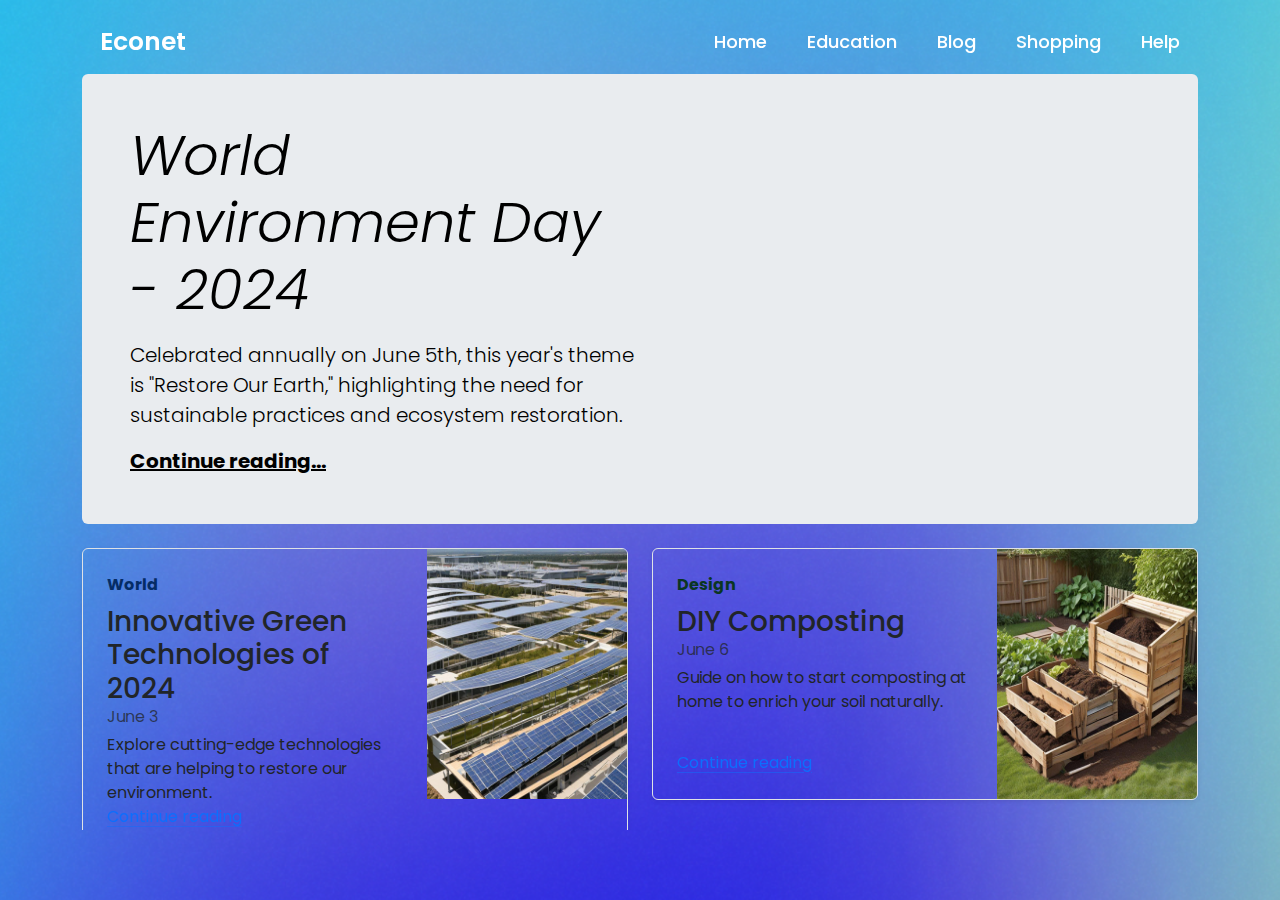
==== commit cb906d4c: "Chatbot removed" ====
--- a/public/blog.html
+++ b/public/blog.html
@@ -16,7 +16,7 @@
       <a href="./home.html">Home</a>
         <a href="./education.html">Education</a>
         <a href="./blog.html">Blog</a>
-        <a href="#">Quiz</a>
+        <a href="#">Shopping</a>
         <a href="#">Help</a>
           
         </nav>
@@ -279,25 +279,6 @@
       
       </main>
 
-      <iframe
-      src="https://www.chatbase.co/chatbot-iframe/uZazR_zmg_k7z9_rU-svu"
-      width="100%"
-      style="height: 100%; min-height: 700px"
-      frameborder="0"
-      ></iframe>
-    
-      <script>
-        window.embeddedChatbotConfig = {
-        chatbotId: "uZazR_zmg_k7z9_rU-svu",
-        domain: "www.chatbase.co"
-        }
-        </script>
-        <script
-        src="https://www.chatbase.co/embed.min.js"
-        chatbotId="uZazR_zmg_k7z9_rU-svu"
-        domain="www.chatbase.co"
-        defer>
-        </script>
       <script>
         const toggleBtn = document.querySelector(".menu");
         const dropdown = document.querySelector(".dropdown");
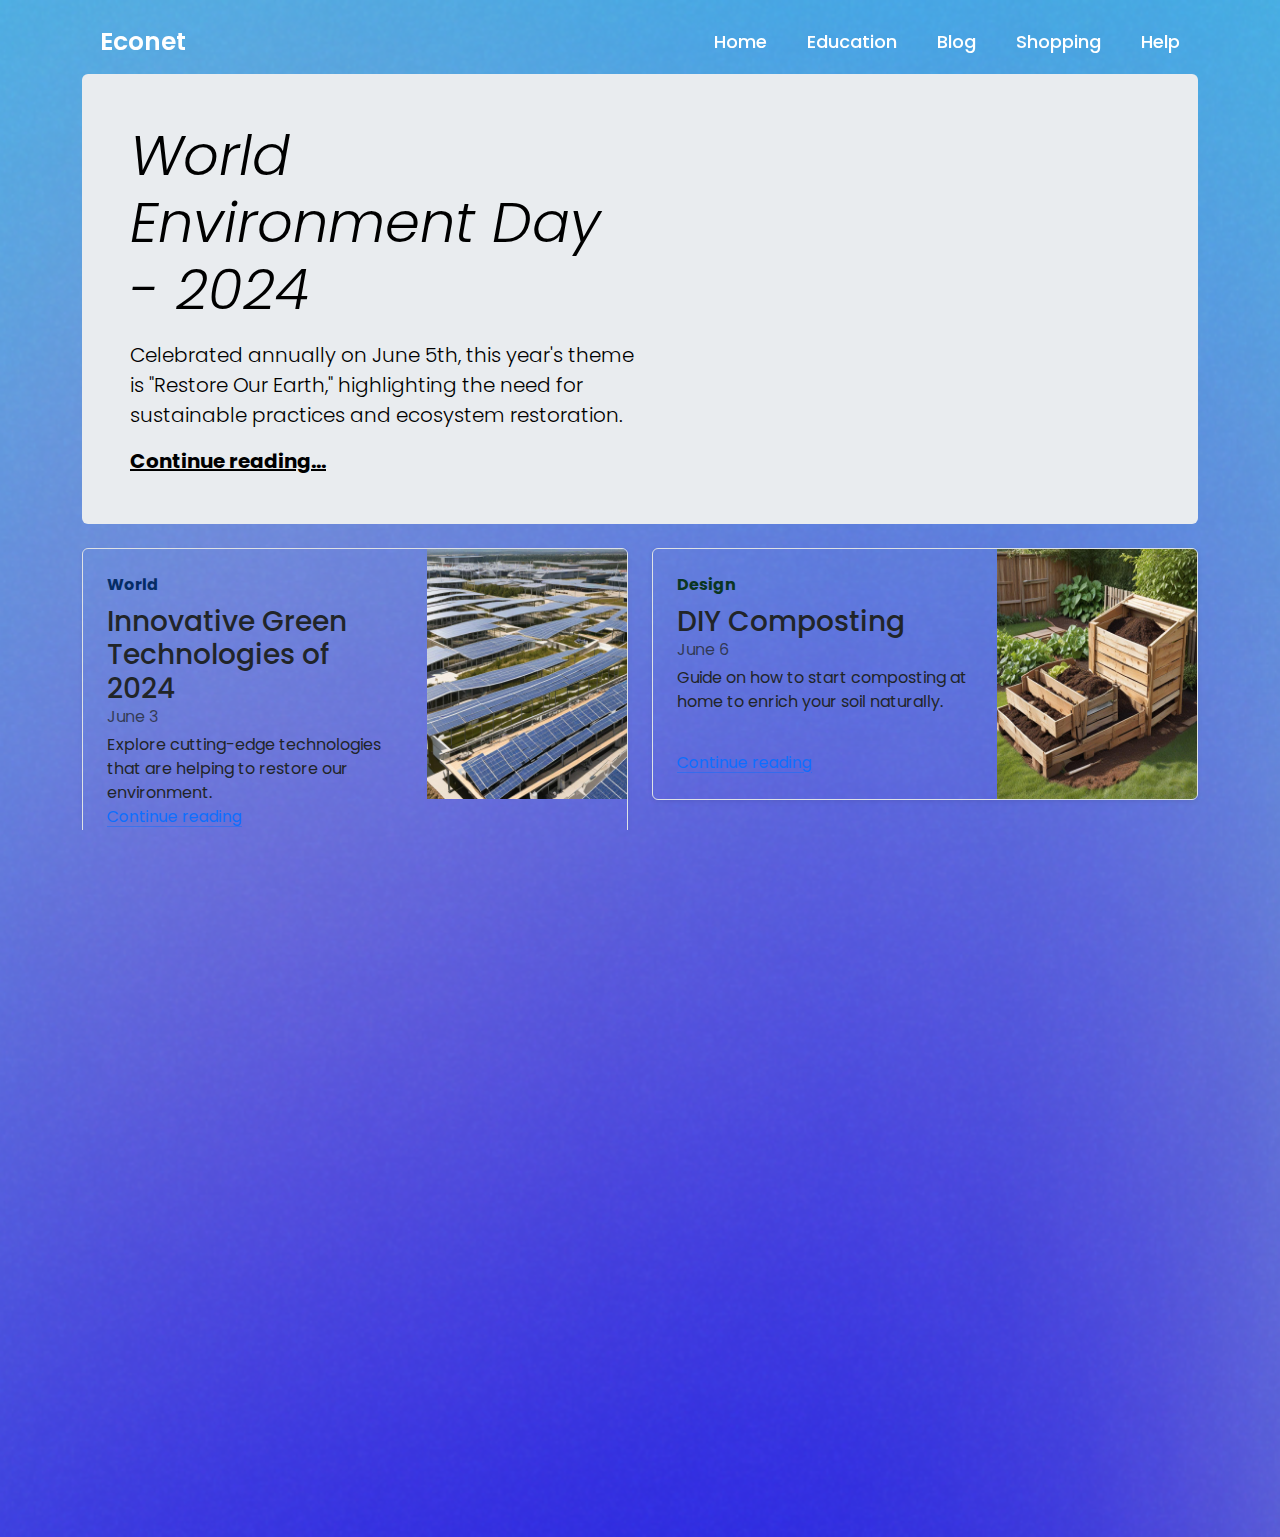
==== commit b4d206cf: "Latest chatbot" ====
--- a/public/blog.html
+++ b/public/blog.html
@@ -278,6 +278,25 @@
         </div>
       
       </main>
+      <iframe
+src="https://www.chatbase.co/chatbot-iframe/GNTxM-e1sRINgJYZlyB4Z"
+width="100%"
+style="height: 100%; min-height: 700px"
+frameborder="0"
+></iframe>
+
+<script>
+  window.embeddedChatbotConfig = {
+  chatbotId: "GNTxM-e1sRINgJYZlyB4Z",
+  domain: "www.chatbase.co"
+  }
+  </script>
+  <script
+  src="https://www.chatbase.co/embed.min.js"
+  chatbotId="GNTxM-e1sRINgJYZlyB4Z"
+  domain="www.chatbase.co"
+  defer>
+  </script>
 
       <script>
         const toggleBtn = document.querySelector(".menu");
